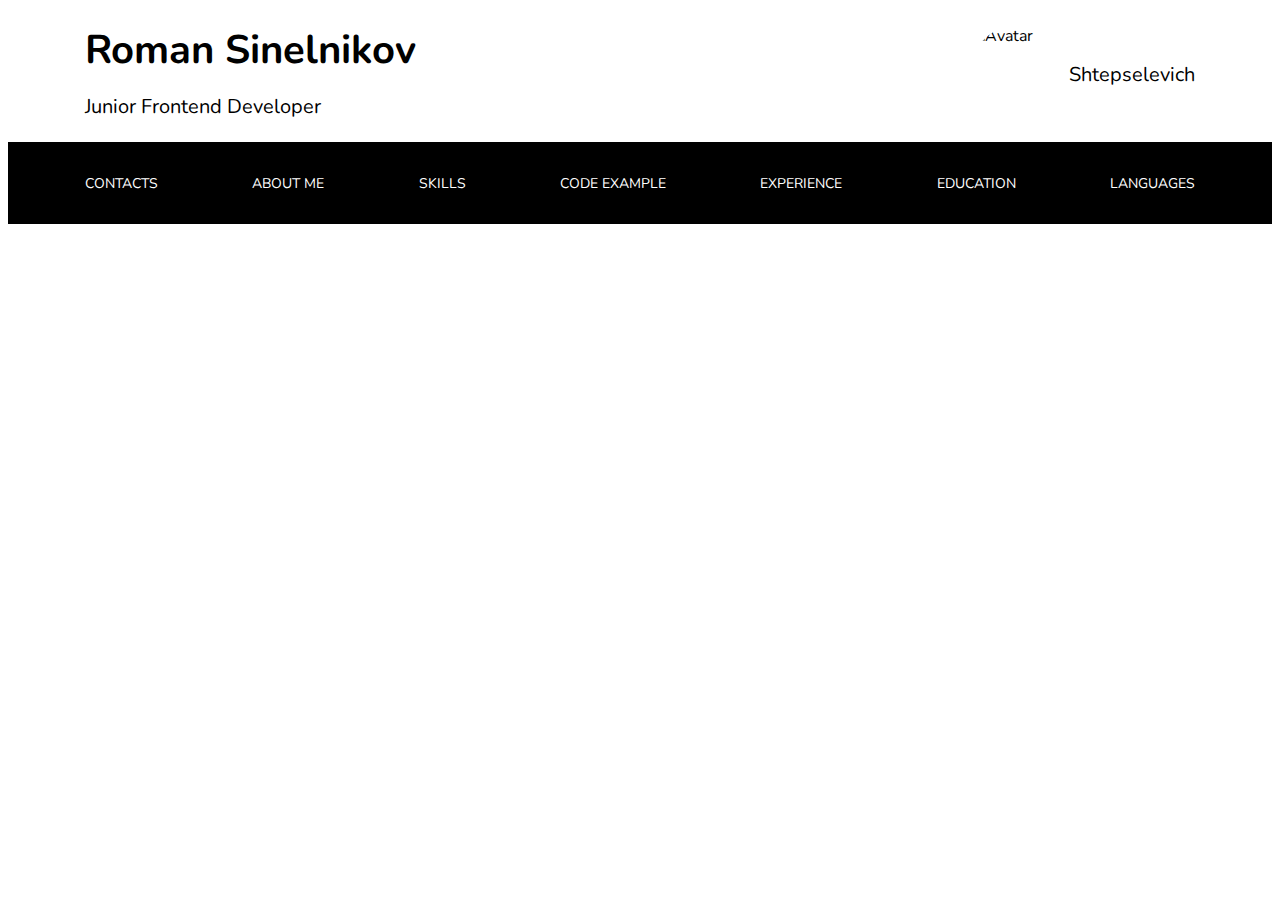
==== index.html @ 6f5c70eb "init: created navbar" ====
<!DOCTYPE html>
<html lang="en">

<head>
      <meta charset="UTF-8">
      <meta name="viewport"
            content="width=device-width, initial-scale=1.0">
      <title>Document</title>
      <link rel="preconnect"
            href="https://fonts.googleapis.com">
      <link rel="preconnect"
            href="https://fonts.gstatic.com"
            crossorigin>
      <link href="https://fonts.googleapis.com/css2?family=Mulish:wght@400;700&family=Nunito:wght@400;700;800&display=swap"
            rel="stylesheet">
      <link rel="stylesheet"
            href="css/style.css">
</head>

<body>
      <header class="header">
            <div class="container">
                  <div class="header-top">
                        <div class="header-left">
                              <h1 class="header-left__fullname">Roman Sinelnikov</h1>
                              <p class="header-left__profession">Junior Frontend Developer</p>
                        </div>
                        <!-- /.header-left -->
                        <div class="user">
                              <img src="image/avatar.jpg"
                                   alt="Avatar"
                                   class="user__avatar">
                              <span class="user__name">Shtepselevich</span>
                        </div>
                  </div>
                  <!-- /.header-top -->
            </div>
            <!-- /.container -->
      </header>
      <!-- /.header -->
      <nav class="navbar">
            <div class="container">
                  <ul class="navbar-menu">
                        <li class="navbar-menu__item"><a href="#"
                                 class="navbar-menu__link">Contacts</a></li>
                        <li class="navbar-menu__item"><a href="#"
                                 class="navbar-menu__link">About me</a></li>
                        <li class="navbar-menu__item"><a href="#"
                                 class="navbar-menu__link">Skills</a></li>
                        <li class="navbar-menu__item"><a href="#"
                                 class="navbar-menu__link">Code example</a></li>
                        <li class="navbar-menu__item"><a href="#"
                                 class="navbar-menu__link">Experience</a></li>
                        <li class="navbar-menu__item"><a href="#"
                                 class="navbar-menu__link">Education</a></li>
                        <li class="navbar-menu__item"><a href="#"
                                 class="navbar-menu__link">Languages</a></li>
                  </ul>
            </div>
            <!-- /.container -->
      </nav>
      <!-- /.navbar -->

</body>

</html>
---- css/style.css ----
* {
  box-sizing: border-box;
}

body {
  font-family: "Mulish", sans-serif;
  font-family: "Nunito", sans-serif;
}

.container {
  max-width: 1110px;
  margin: auto;
}

img {
  max-width: 100%;
}

.header {
  background-color: #fff;
}
.header-top {
  display: flex;
  align-items: center;
  justify-content: space-between;
}
.header-left__fullname {
  font-size: 40px;
  line-height: 30px;
}
.header-left__profession {
  font-size: 20px;
  line-height: 30px;
}

.user {
  display: flex;
  align-items: center;
  text-decoration: none;
}
.user__avatar {
  width: 100px;
  height: 100px;
  border-radius: 70%;
  object-fit: cover;
}
.user__name {
  font-size: 20px;
  line-height: 20px;
}

.navbar {
  background-color: #000;
}
.navbar-menu {
  list-style-type: none;
  margin: 0;
  padding: 30px 0px;
  display: flex;
  align-items: center;
  justify-content: space-between;
}
.navbar-menu__link {
  color: #fff;
  text-decoration: none;
  text-transform: uppercase;
  font-size: 14px;
  line-height: 18px;
}
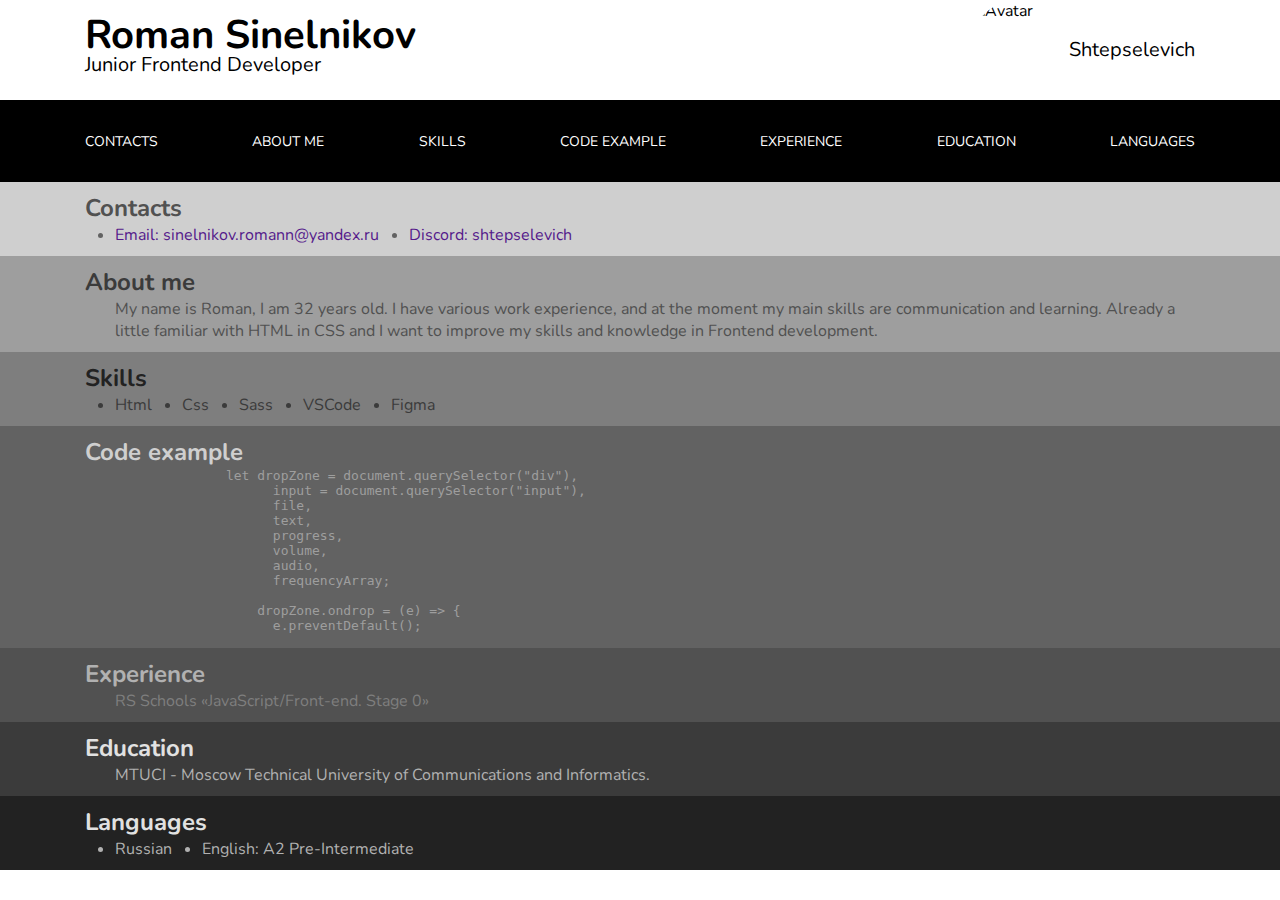
==== commit 5976fe19: "init: created lasts sections" ====
--- a/index.html
+++ b/index.html
@@ -5,7 +5,7 @@
       <meta charset="UTF-8">
       <meta name="viewport"
             content="width=device-width, initial-scale=1.0">
-      <title>Document</title>
+      <title>Back to black</title>
       <link rel="preconnect"
             href="https://fonts.googleapis.com">
       <link rel="preconnect"
@@ -60,6 +60,81 @@
             <!-- /.container -->
       </nav>
       <!-- /.navbar -->
+      <section class="contacts">
+            <div class="container">
+                  <h2 class="contacts-header">Contacts</h2>
+                  <ul class="contacts-content">
+                        <li class="contacts-content__info"><a href=""
+                                 class="contacts-content__link">Email: sinelnikov.romann@yandex.ru</a></li>
+                        <li class="contacts-content__info"><a href=""
+                                 class="contacts-content__link">Discord: shtepselevich</a></li>
+                  </ul>
+            </div>
+            <!-- /.container -->
+      </section>
+      <!-- /.contacts -->
+      <section class="about">
+            <div class="container">
+                  <h2 class="about-header">About me</h2>
+                  <p class="about-text">My name is Roman, I am 32 years old. I have various work experience, and at the
+                        moment my main skills are communication and learning. Already a little familiar with HTML in CSS
+                        and I want to improve my skills and knowledge in Frontend development.</p>
+            </div>
+      </section>
+      <section class="skills">
+            <div class="container">
+                  <h2 class="skills-header">Skills</h2>
+                  <ul class="skills-content">
+                        <li class="skills-content__info">Html</li>
+                        <li class="skills-content__info">Css</li>
+                        <li class="skills-content__info">Sass</li>
+                        <li class="skills-content__info">VSCode</li>
+                        <li class="skills-content__info">Figma</li>
+                  </ul>
+
+            </div>
+      </section>
+      <section class="code">
+            <div class="container">
+                  <h2 class="code-header">Code example</h2>
+                  <pre>
+                  <code class="code-example">let dropZone = document.querySelector("div"),
+                        input = document.querySelector("input"),
+                        file,
+                        text,
+                        progress,
+                        volume,
+                        audio,
+                        frequencyArray;
+                      
+                      dropZone.ondrop = (e) => {
+                        e.preventDefault();</code>
+                  </pre>
+            </div>
+      </section>
+      <section class="experience">
+            <div class="container">
+                  <h2 class="experience-header">Experience</h2>
+                  <p class="experience-content">RS Schools «JavaScript/Front-end. Stage 0»</p>
+            </div>
+      </section>
+      <section class="education">
+            <div class="container">
+                  <h2 class="education-header">Education</h2>
+                  <p class="education-content">MTUCI - Moscow Technical University of Communications and Informatics.
+                  </p>
+            </div>
+      </section>
+      <section class="languages">
+            <div class="container">
+                  <h2 class="languages-header">Languages</h2>
+                  <ul class="languages-content">
+                        <li class="languages-content__info">Russian</li>
+                        <li class="languages-content__info">English: A2 Pre-Intermediate</li>
+
+                  </ul>
+            </div>
+      </section>
 
 </body>
 
--- a/css/style.css
+++ b/css/style.css
@@ -1,5 +1,10 @@
 * {
   box-sizing: border-box;
+}
+
+* {
+  margin: 0;
+  padding: 0;
 }
 
 body {
@@ -66,4 +71,109 @@
   text-transform: uppercase;
   font-size: 14px;
   line-height: 18px;
+}
+
+.contacts {
+  background-color: #CFCFCF;
+  padding-top: 10px;
+  padding-bottom: 10px;
+}
+.contacts-header {
+  color: #515151;
+}
+.contacts-content {
+  display: flex;
+  justify-content: start;
+  padding-left: 30px;
+  color: #626262;
+}
+.contacts-content__link {
+  text-decoration: none;
+  padding-right: 30px;
+}
+
+.about {
+  background-color: #9e9e9e;
+  padding-top: 10px;
+  padding-bottom: 10px;
+}
+.about-header {
+  color: #3b3b3b;
+}
+.about-text {
+  padding-left: 30px;
+  color: #515151;
+}
+
+.skills {
+  background-color: #7e7e7e;
+  padding-top: 10px;
+  padding-bottom: 10px;
+}
+.skills-header {
+  color: #222;
+}
+.skills-content {
+  padding-left: 30px;
+  display: flex;
+  justify-content: start;
+  color: #3b3b3b;
+}
+.skills-content__info {
+  padding-right: 30px;
+}
+
+.code {
+  background-color: #626262;
+  padding-top: 10px;
+}
+.code-header {
+  color: #cfcfcf;
+}
+.code-example {
+  color: #9e9e9e;
+}
+
+.experience {
+  background-color: #515151;
+  padding-top: 10px;
+  padding-bottom: 10px;
+}
+.experience-header {
+  color: #b1b1b1;
+}
+.experience-content {
+  padding-left: 30px;
+  color: #7e7e7e;
+}
+
+.education {
+  background-color: #3b3b3b;
+  padding-top: 10px;
+  padding-bottom: 10px;
+}
+.education-header {
+  color: #e1e1e1;
+}
+.education-content {
+  padding-left: 30px;
+  color: #b1b1b1;
+}
+
+.languages {
+  background-color: #222;
+  padding-top: 10px;
+  padding-bottom: 10px;
+}
+.languages-header {
+  color: #e1e1e1;
+}
+.languages-content {
+  padding-left: 30px;
+  display: flex;
+  justify-content: start;
+  color: #b1b1b1;
+}
+.languages-content__info {
+  padding-right: 30px;
 }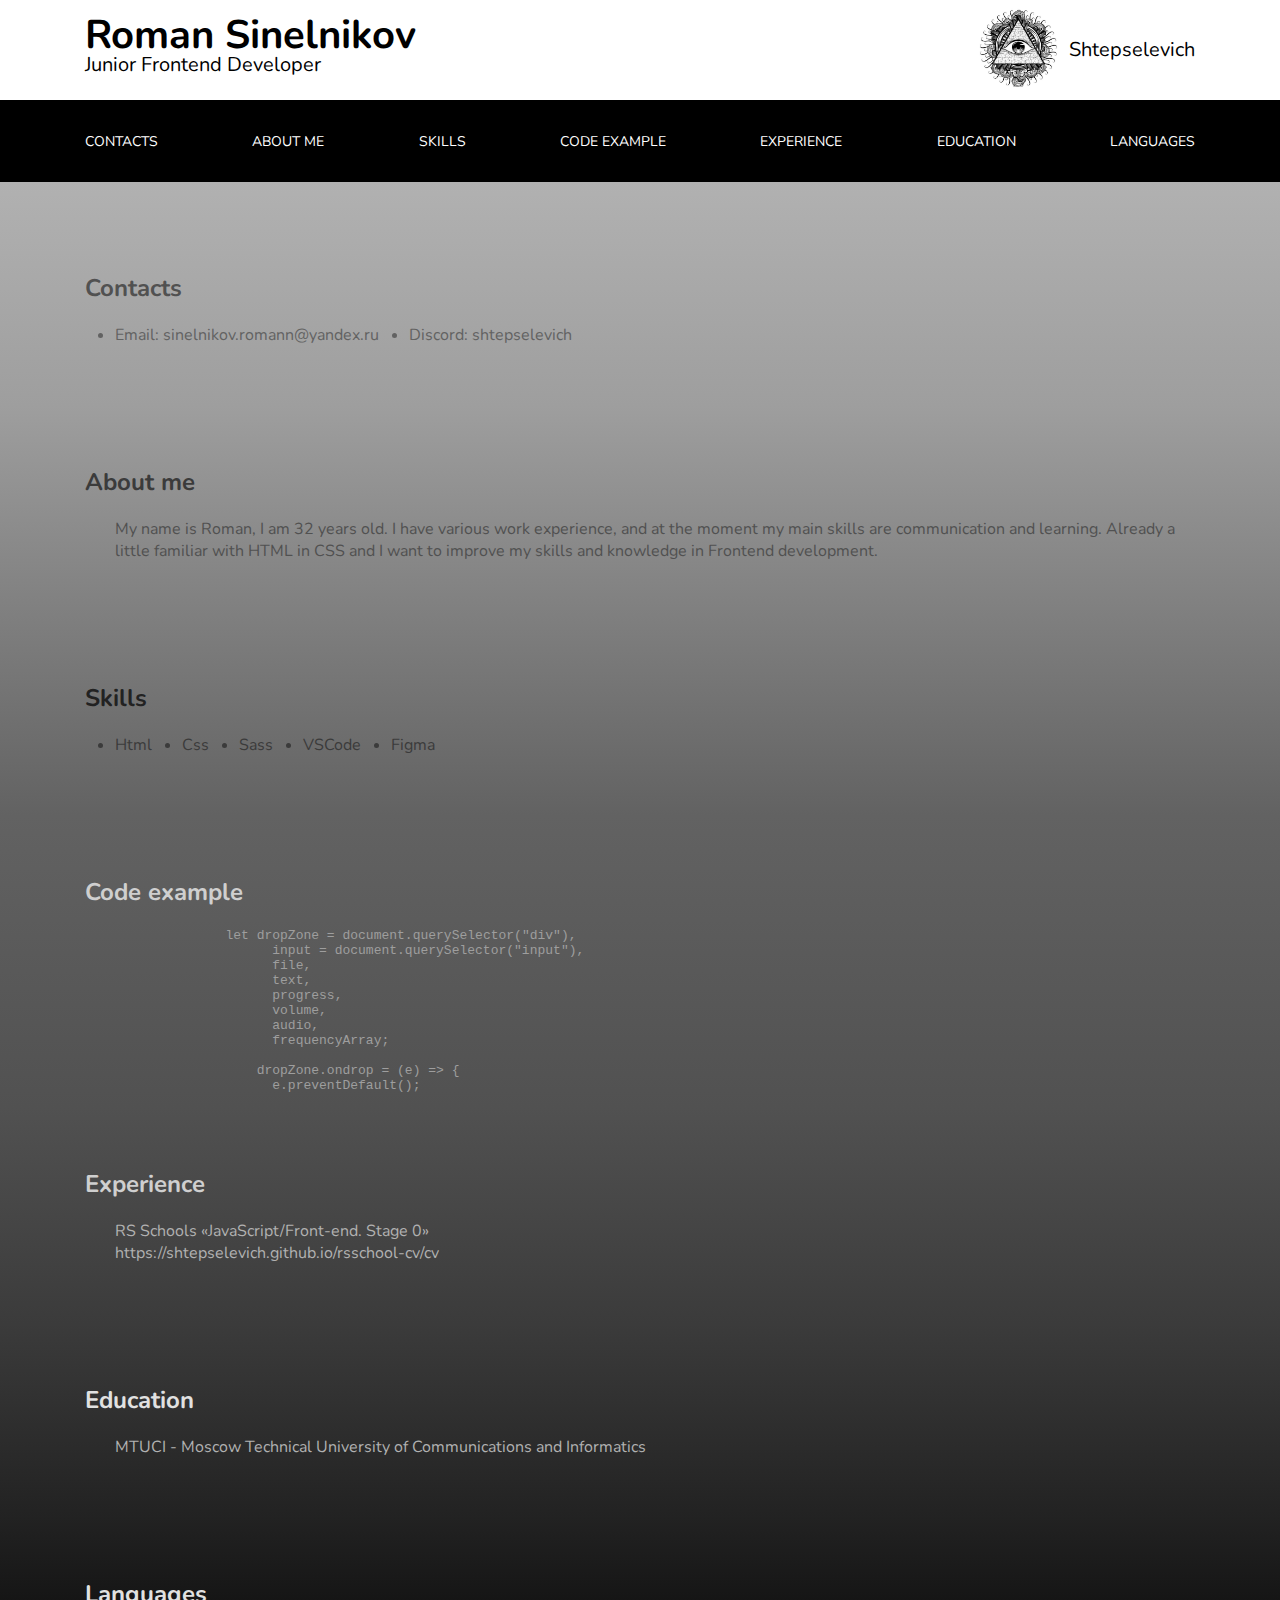
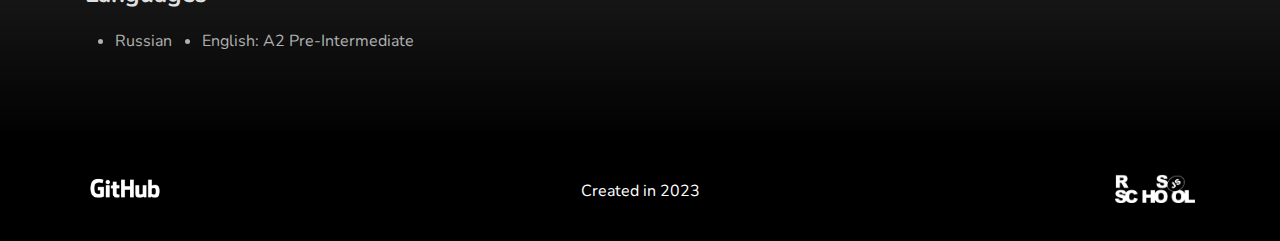
==== commit a9b2e547: "Merge c537512a284be1728bc7cfa142b45da4e8e19e08 into 2f7c2a61be2c5f83a7b39eb2b580e20d5f3f993d" ====
--- a/index.html
+++ b/index.html
@@ -41,26 +41,27 @@
       <nav class="navbar">
             <div class="container">
                   <ul class="navbar-menu">
-                        <li class="navbar-menu__item"><a href="#"
+                        <li class="navbar-menu__item"><a href="#contacts"
                                  class="navbar-menu__link">Contacts</a></li>
-                        <li class="navbar-menu__item"><a href="#"
+                        <li class="navbar-menu__item"><a href="#about"
                                  class="navbar-menu__link">About me</a></li>
-                        <li class="navbar-menu__item"><a href="#"
+                        <li class="navbar-menu__item"><a href="#skills"
                                  class="navbar-menu__link">Skills</a></li>
-                        <li class="navbar-menu__item"><a href="#"
+                        <li class="navbar-menu__item"><a href="#code"
                                  class="navbar-menu__link">Code example</a></li>
-                        <li class="navbar-menu__item"><a href="#"
+                        <li class="navbar-menu__item"><a href="#experience"
                                  class="navbar-menu__link">Experience</a></li>
-                        <li class="navbar-menu__item"><a href="#"
+                        <li class="navbar-menu__item"><a href="#education"
                                  class="navbar-menu__link">Education</a></li>
-                        <li class="navbar-menu__item"><a href="#"
+                        <li class="navbar-menu__item"><a href="#languages"
                                  class="navbar-menu__link">Languages</a></li>
                   </ul>
             </div>
             <!-- /.container -->
       </nav>
       <!-- /.navbar -->
-      <section class="contacts">
+      <section id="contacts"
+               class="contacts">
             <div class="container">
                   <h2 class="contacts-header">Contacts</h2>
                   <ul class="contacts-content">
@@ -73,7 +74,8 @@
             <!-- /.container -->
       </section>
       <!-- /.contacts -->
-      <section class="about">
+      <section id="about"
+               class="about">
             <div class="container">
                   <h2 class="about-header">About me</h2>
                   <p class="about-text">My name is Roman, I am 32 years old. I have various work experience, and at the
@@ -81,7 +83,8 @@
                         and I want to improve my skills and knowledge in Frontend development.</p>
             </div>
       </section>
-      <section class="skills">
+      <section id="skills"
+               class="skills">
             <div class="container">
                   <h2 class="skills-header">Skills</h2>
                   <ul class="skills-content">
@@ -94,7 +97,8 @@
 
             </div>
       </section>
-      <section class="code">
+      <section id="code"
+               class="code">
             <div class="container">
                   <h2 class="code-header">Code example</h2>
                   <pre>
@@ -112,20 +116,25 @@
                   </pre>
             </div>
       </section>
-      <section class="experience">
+      <section id="experience"
+               class="experience">
             <div class="container">
                   <h2 class="experience-header">Experience</h2>
                   <p class="experience-content">RS Schools «JavaScript/Front-end. Stage 0»</p>
+                  <a href="https://shtepselevich.github.io/rsschool-cv/cv"
+                     class="experience-link">https://shtepselevich.github.io/rsschool-cv/cv</a>
             </div>
       </section>
-      <section class="education">
+      <section id="education"
+               class="education">
             <div class="container">
                   <h2 class="education-header">Education</h2>
-                  <p class="education-content">MTUCI - Moscow Technical University of Communications and Informatics.
+                  <p class="education-content">MTUCI - Moscow Technical University of Communications and Informatics
                   </p>
             </div>
       </section>
-      <section class="languages">
+      <section id="languages"
+               class="languages">
             <div class="container">
                   <h2 class="languages-header">Languages</h2>
                   <ul class="languages-content">
@@ -135,6 +144,22 @@
                   </ul>
             </div>
       </section>
+      <footer class="footer">
+            <div class="container">
+                  <div class="footer-menu">
+                        <a href="https://github.com/Shtepselevich"
+                           class="footer-menu__link"><img src="image/GitHub_Logo_White.png"
+                                   alt="GitHub logo"
+                                   class="footer-menu__git"></a>
+                        <span>Created in 2023</span>
+                        <a href="https://rs.school/js/"
+                           class="footer-menu__link"><img src="image/image.jpg"
+                                   alt="RS logo"
+                                   class="footer-menu__rs"></a>
+                  </div>
+
+            </div>
+      </footer>
 
 </body>
 
--- a/css/style.css
+++ b/css/style.css
@@ -74,12 +74,13 @@
 }
 
 .contacts {
-  background-color: #CFCFCF;
-  padding-top: 10px;
-  padding-bottom: 10px;
+  background: linear-gradient(#b1b1b1, #9e9e9e);
+  padding-top: 90px;
+  padding-bottom: 60px;
 }
 .contacts-header {
   color: #515151;
+  padding-bottom: 20px;
 }
 .contacts-content {
   display: flex;
@@ -90,15 +91,17 @@
 .contacts-content__link {
   text-decoration: none;
   padding-right: 30px;
+  color: #626262;
 }
 
 .about {
-  background-color: #9e9e9e;
-  padding-top: 10px;
-  padding-bottom: 10px;
+  background: linear-gradient(#9e9e9e, #7e7e7e);
+  padding-top: 60px;
+  padding-bottom: 60px;
 }
 .about-header {
   color: #3b3b3b;
+  padding-bottom: 20px;
 }
 .about-text {
   padding-left: 30px;
@@ -106,12 +109,13 @@
 }
 
 .skills {
-  background-color: #7e7e7e;
-  padding-top: 10px;
-  padding-bottom: 10px;
+  background: linear-gradient(#7e7e7e, #626262);
+  padding-top: 60px;
+  padding-bottom: 60px;
 }
 .skills-header {
   color: #222;
+  padding-bottom: 20px;
 }
 .skills-content {
   padding-left: 30px;
@@ -124,36 +128,44 @@
 }
 
 .code {
-  background-color: #626262;
-  padding-top: 10px;
+  background: linear-gradient(#626262, #515151);
+  padding-top: 60px;
 }
 .code-header {
   color: #cfcfcf;
+  padding-bottom: 20px;
 }
 .code-example {
   color: #9e9e9e;
 }
 
 .experience {
-  background-color: #515151;
-  padding-top: 10px;
-  padding-bottom: 10px;
+  background: linear-gradient(#515151, #3b3b3b);
+  padding-top: 60px;
+  padding-bottom: 60px;
 }
 .experience-header {
-  color: #b1b1b1;
+  color: #cfcfcf;
+  padding-bottom: 20px;
 }
 .experience-content {
   padding-left: 30px;
-  color: #7e7e7e;
+  color: #b1b1b1;
+}
+.experience-link {
+  padding-left: 30px;
+  text-decoration: none;
+  color: #b1b1b1;
 }
 
 .education {
-  background-color: #3b3b3b;
-  padding-top: 10px;
-  padding-bottom: 10px;
+  background: linear-gradient(#3b3b3b, #222);
+  padding-top: 60px;
+  padding-bottom: 60px;
 }
 .education-header {
   color: #e1e1e1;
+  padding-bottom: 20px;
 }
 .education-content {
   padding-left: 30px;
@@ -161,12 +173,13 @@
 }
 
 .languages {
-  background-color: #222;
-  padding-top: 10px;
-  padding-bottom: 10px;
+  background: linear-gradient(#222, #000);
+  padding-top: 60px;
+  padding-bottom: 90px;
 }
 .languages-header {
   color: #e1e1e1;
+  padding-bottom: 20px;
 }
 .languages-content {
   padding-left: 30px;
@@ -176,4 +189,25 @@
 }
 .languages-content__info {
   padding-right: 30px;
+}
+
+.footer {
+  background-color: #000;
+}
+.footer-menu {
+  list-style-type: none;
+  margin: 0;
+  padding: 30px 0px;
+  display: flex;
+  align-items: center;
+  justify-content: space-between;
+  color: #fff;
+}
+.footer-menu__git {
+  width: 80px;
+  height: 20%;
+}
+.footer-menu__rs {
+  width: 80px;
+  height: 20%;
 }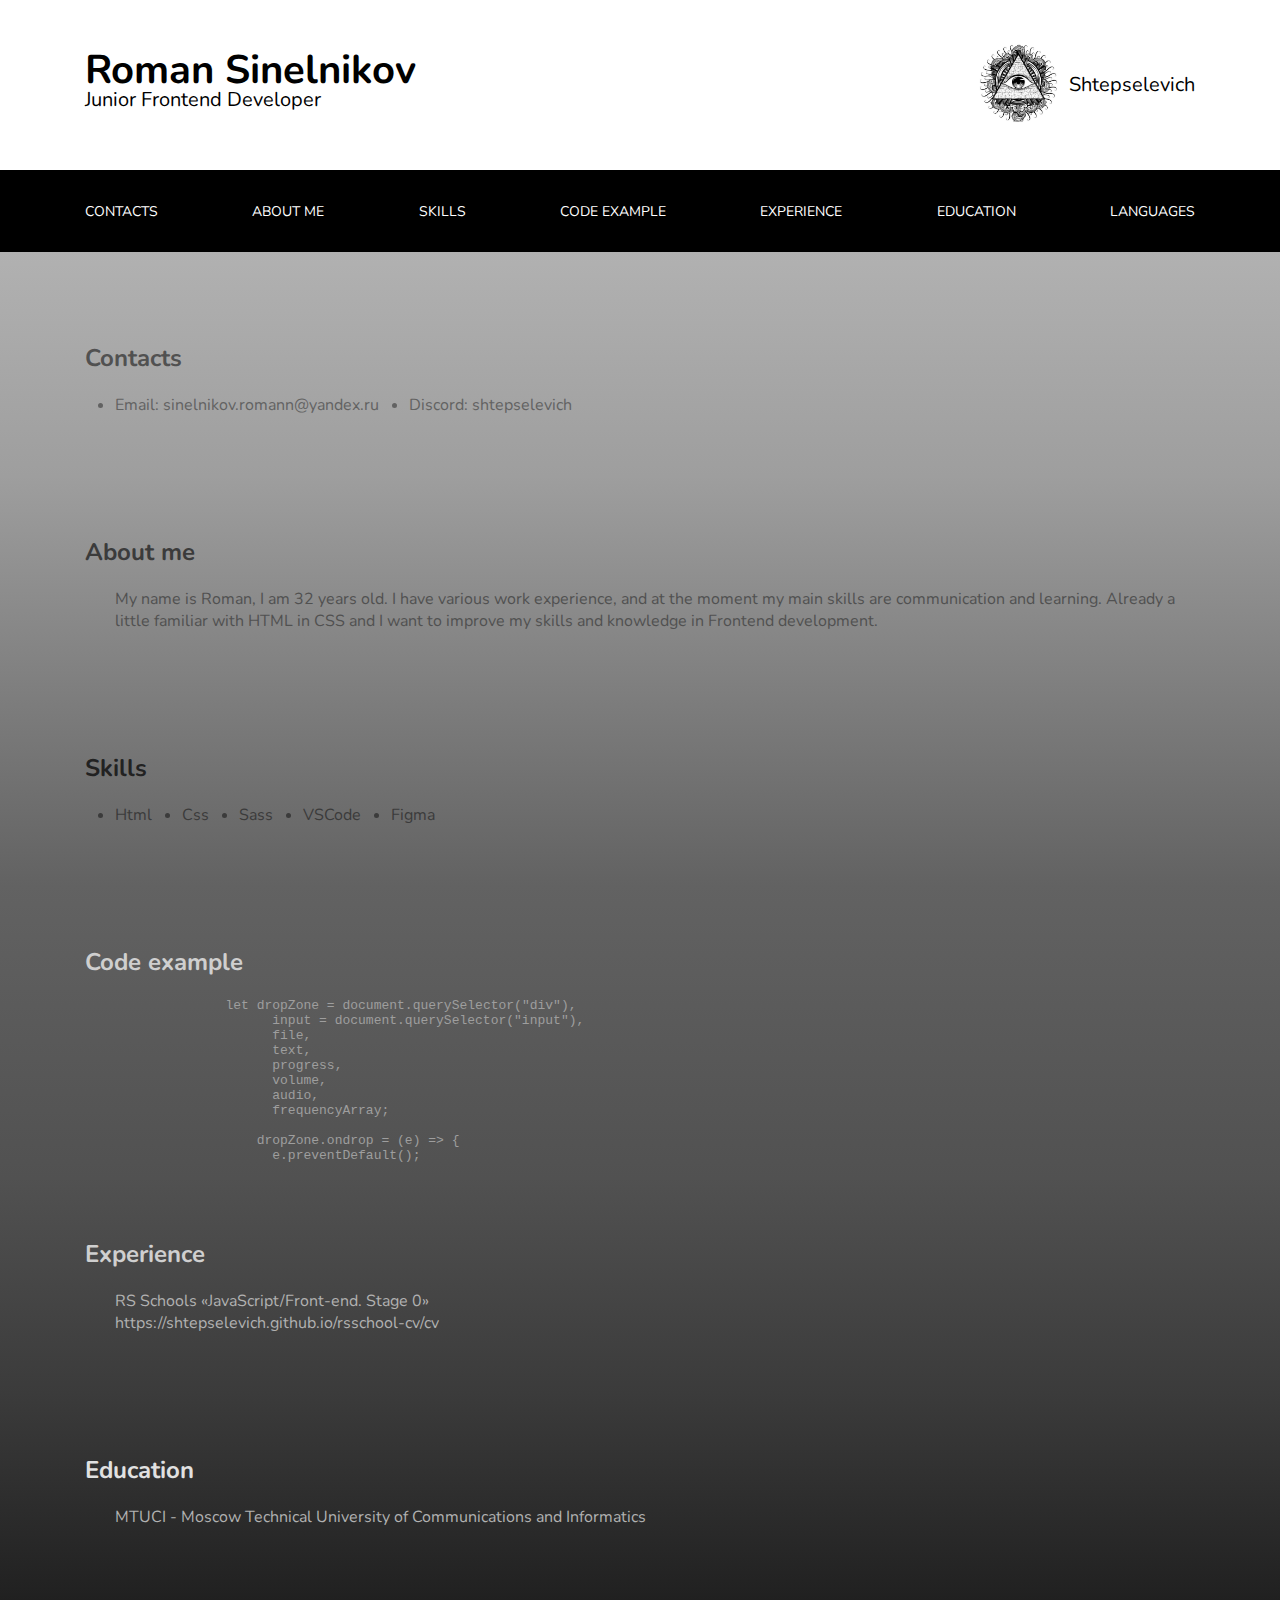
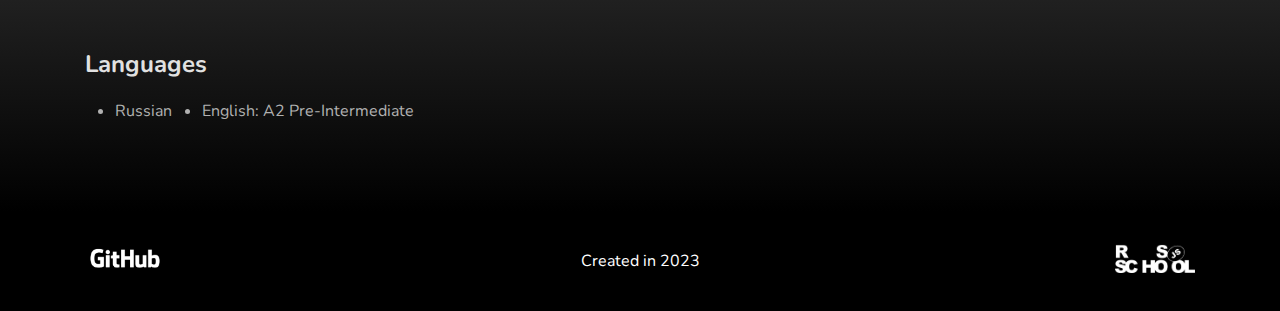
==== commit cd749944: "feat: deleted whitespace one more time" ====
--- a/index.html
+++ b/index.html
@@ -2,106 +2,88 @@
 <html lang="en">
 
 <head>
-      <meta charset="UTF-8">
-      <meta name="viewport"
-            content="width=device-width, initial-scale=1.0">
-      <title>Back to black</title>
-      <link rel="preconnect"
-            href="https://fonts.googleapis.com">
-      <link rel="preconnect"
-            href="https://fonts.gstatic.com"
-            crossorigin>
-      <link href="https://fonts.googleapis.com/css2?family=Mulish:wght@400;700&family=Nunito:wght@400;700;800&display=swap"
-            rel="stylesheet">
-      <link rel="stylesheet"
-            href="css/style.css">
+    <meta charset="UTF-8">
+    <meta name="viewport" content="width=device-width, initial-scale=1.0">
+    <title>Back to black</title>
+    <link rel="preconnect" href="https://fonts.googleapis.com">
+    <link rel="preconnect" href="https://fonts.gstatic.com" crossorigin>
+    <link
+        href="https://fonts.googleapis.com/css2?family=Mulish:wght@400;700&family=Nunito:wght@400;700;800&display=swap"
+        rel="stylesheet">
+    <link rel="stylesheet" href="css/style.css">
 </head>
 
 <body>
-      <header class="header">
-            <div class="container">
-                  <div class="header-top">
-                        <div class="header-left">
-                              <h1 class="header-left__fullname">Roman Sinelnikov</h1>
-                              <p class="header-left__profession">Junior Frontend Developer</p>
-                        </div>
-                        <!-- /.header-left -->
-                        <div class="user">
-                              <img src="image/avatar.jpg"
-                                   alt="Avatar"
-                                   class="user__avatar">
-                              <span class="user__name">Shtepselevich</span>
-                        </div>
-                  </div>
-                  <!-- /.header-top -->
+    <header class="header">
+        <div class="container">
+            <div class="header-top">
+                <div class="header-left">
+                    <h1 class="header-left__fullname">Roman Sinelnikov</h1>
+                    <p class="header-left__profession">Junior Frontend Developer</p>
+                </div>
+                <!-- /.header-left -->
+                <div class="user">
+                    <img src="image/avatar.jpg" alt="Avatar" class="user__avatar">
+                    <span class="user__name">Shtepselevich</span>
+                </div>
             </div>
-            <!-- /.container -->
-      </header>
-      <!-- /.header -->
-      <nav class="navbar">
-            <div class="container">
-                  <ul class="navbar-menu">
-                        <li class="navbar-menu__item"><a href="#contacts"
-                                 class="navbar-menu__link">Contacts</a></li>
-                        <li class="navbar-menu__item"><a href="#about"
-                                 class="navbar-menu__link">About me</a></li>
-                        <li class="navbar-menu__item"><a href="#skills"
-                                 class="navbar-menu__link">Skills</a></li>
-                        <li class="navbar-menu__item"><a href="#code"
-                                 class="navbar-menu__link">Code example</a></li>
-                        <li class="navbar-menu__item"><a href="#experience"
-                                 class="navbar-menu__link">Experience</a></li>
-                        <li class="navbar-menu__item"><a href="#education"
-                                 class="navbar-menu__link">Education</a></li>
-                        <li class="navbar-menu__item"><a href="#languages"
-                                 class="navbar-menu__link">Languages</a></li>
-                  </ul>
-            </div>
-            <!-- /.container -->
-      </nav>
-      <!-- /.navbar -->
-      <section id="contacts"
-               class="contacts">
-            <div class="container">
-                  <h2 class="contacts-header">Contacts</h2>
-                  <ul class="contacts-content">
-                        <li class="contacts-content__info"><a href=""
-                                 class="contacts-content__link">Email: sinelnikov.romann@yandex.ru</a></li>
-                        <li class="contacts-content__info"><a href=""
-                                 class="contacts-content__link">Discord: shtepselevich</a></li>
-                  </ul>
-            </div>
-            <!-- /.container -->
-      </section>
-      <!-- /.contacts -->
-      <section id="about"
-               class="about">
-            <div class="container">
-                  <h2 class="about-header">About me</h2>
-                  <p class="about-text">My name is Roman, I am 32 years old. I have various work experience, and at the
-                        moment my main skills are communication and learning. Already a little familiar with HTML in CSS
-                        and I want to improve my skills and knowledge in Frontend development.</p>
-            </div>
-      </section>
-      <section id="skills"
-               class="skills">
-            <div class="container">
-                  <h2 class="skills-header">Skills</h2>
-                  <ul class="skills-content">
-                        <li class="skills-content__info">Html</li>
-                        <li class="skills-content__info">Css</li>
-                        <li class="skills-content__info">Sass</li>
-                        <li class="skills-content__info">VSCode</li>
-                        <li class="skills-content__info">Figma</li>
-                  </ul>
-
-            </div>
-      </section>
-      <section id="code"
-               class="code">
-            <div class="container">
-                  <h2 class="code-header">Code example</h2>
-                  <pre>
+            <!-- /.header-top -->
+        </div>
+        <!-- /.container -->
+    </header>
+    <!-- /.header -->
+    <nav class="navbar">
+        <div class="container">
+            <ul class="navbar-menu">
+                <li class="navbar-menu__item"><a href="#contacts" class="navbar-menu__link">Contacts</a></li>
+                <li class="navbar-menu__item"><a href="#about" class="navbar-menu__link">About me</a></li>
+                <li class="navbar-menu__item"><a href="#skills" class="navbar-menu__link">Skills</a></li>
+                <li class="navbar-menu__item"><a href="#code" class="navbar-menu__link">Code example</a></li>
+                <li class="navbar-menu__item"><a href="#experience" class="navbar-menu__link">Experience</a></li>
+                <li class="navbar-menu__item"><a href="#education" class="navbar-menu__link">Education</a></li>
+                <li class="navbar-menu__item"><a href="#languages" class="navbar-menu__link">Languages</a></li>
+            </ul>
+        </div>
+        <!-- /.container -->
+    </nav>
+    <!-- /.navbar -->
+    <section id="contacts" class="contacts">
+        <div class="container">
+            <h2 class="contacts-header">Contacts</h2>
+            <ul class="contacts-content">
+                <li class="contacts-content__info"><a href="" class="contacts-content__link">Email:
+                        sinelnikov.romann@yandex.ru</a></li>
+                <li class="contacts-content__info"><a href="" class="contacts-content__link">Discord: shtepselevich</a>
+                </li>
+            </ul>
+        </div>
+        <!-- /.container -->
+    </section>
+    <!-- /.contacts -->
+    <section id="about" class="about">
+        <div class="container">
+            <h2 class="about-header">About me</h2>
+            <p class="about-text">My name is Roman, I am 32 years old. I have various work experience, and at the
+                moment my main skills are communication and learning. Already a little familiar with HTML in CSS
+                and I want to improve my skills and knowledge in Frontend development.</p>
+        </div>
+    </section>
+    <section id="skills" class="skills">
+        <div class="container">
+            <h2 class="skills-header">Skills</h2>
+            <ul class="skills-content">
+                <li class="skills-content__info">Html</li>
+                <li class="skills-content__info">Css</li>
+                <li class="skills-content__info">Sass</li>
+                <li class="skills-content__info">VSCode</li>
+                <li class="skills-content__info">Figma</li>
+            </ul>
+        </div>
+    </section>
+    <section id="code" class="code">
+        <div class="container">
+            <h2 class="code-header">Code example</h2>
+            <pre>
                   <code class="code-example">let dropZone = document.querySelector("div"),
                         input = document.querySelector("input"),
                         file,
@@ -114,53 +96,43 @@
                       dropZone.ondrop = (e) => {
                         e.preventDefault();</code>
                   </pre>
+        </div>
+    </section>
+    <section id="experience" class="experience">
+        <div class="container">
+            <h2 class="experience-header">Experience</h2>
+            <p class="experience-content">RS Schools «JavaScript/Front-end. Stage 0»</p>
+            <a href="https://shtepselevich.github.io/rsschool-cv/cv"
+                class="experience-link">https://shtepselevich.github.io/rsschool-cv/cv</a>
+        </div>
+    </section>
+    <section id="education" class="education">
+        <div class="container">
+            <h2 class="education-header">Education</h2>
+            <p class="education-content">MTUCI - Moscow Technical University of Communications and Informatics
+            </p>
+        </div>
+    </section>
+    <section id="languages" class="languages">
+        <div class="container">
+            <h2 class="languages-header">Languages</h2>
+            <ul class="languages-content">
+                <li class="languages-content__info">Russian</li>
+                <li class="languages-content__info">English: A2 Pre-Intermediate</li>
+            </ul>
+        </div>
+    </section>
+    <footer class="footer">
+        <div class="container">
+            <div class="footer-menu">
+                <a href="https://github.com/Shtepselevich" class="footer-menu__link"><img
+                        src="image/GitHub_Logo_White.png" alt="GitHub logo" class="footer-menu__git"></a>
+                <span>Created in 2023</span>
+                <a href="https://rs.school/js/" class="footer-menu__link"><img src="image/image.jpg" alt="RS logo"
+                        class="footer-menu__rs"></a>
             </div>
-      </section>
-      <section id="experience"
-               class="experience">
-            <div class="container">
-                  <h2 class="experience-header">Experience</h2>
-                  <p class="experience-content">RS Schools «JavaScript/Front-end. Stage 0»</p>
-                  <a href="https://shtepselevich.github.io/rsschool-cv/cv"
-                     class="experience-link">https://shtepselevich.github.io/rsschool-cv/cv</a>
-            </div>
-      </section>
-      <section id="education"
-               class="education">
-            <div class="container">
-                  <h2 class="education-header">Education</h2>
-                  <p class="education-content">MTUCI - Moscow Technical University of Communications and Informatics
-                  </p>
-            </div>
-      </section>
-      <section id="languages"
-               class="languages">
-            <div class="container">
-                  <h2 class="languages-header">Languages</h2>
-                  <ul class="languages-content">
-                        <li class="languages-content__info">Russian</li>
-                        <li class="languages-content__info">English: A2 Pre-Intermediate</li>
-
-                  </ul>
-            </div>
-      </section>
-      <footer class="footer">
-            <div class="container">
-                  <div class="footer-menu">
-                        <a href="https://github.com/Shtepselevich"
-                           class="footer-menu__link"><img src="image/GitHub_Logo_White.png"
-                                   alt="GitHub logo"
-                                   class="footer-menu__git"></a>
-                        <span>Created in 2023</span>
-                        <a href="https://rs.school/js/"
-                           class="footer-menu__link"><img src="image/image.jpg"
-                                   alt="RS logo"
-                                   class="footer-menu__rs"></a>
-                  </div>
-
-            </div>
-      </footer>
-
+        </div>
+    </footer>
 </body>
 
 </html>--- a/css/style.css
+++ b/css/style.css
@@ -23,6 +23,8 @@
 
 .header {
   background-color: #fff;
+  padding-top: 35px;
+  padding-bottom: 35px;
 }
 .header-top {
   display: flex;
@@ -125,6 +127,7 @@
 }
 .skills-content__info {
   padding-right: 30px;
+  color: #3b3b3b;
 }
 
 .code {
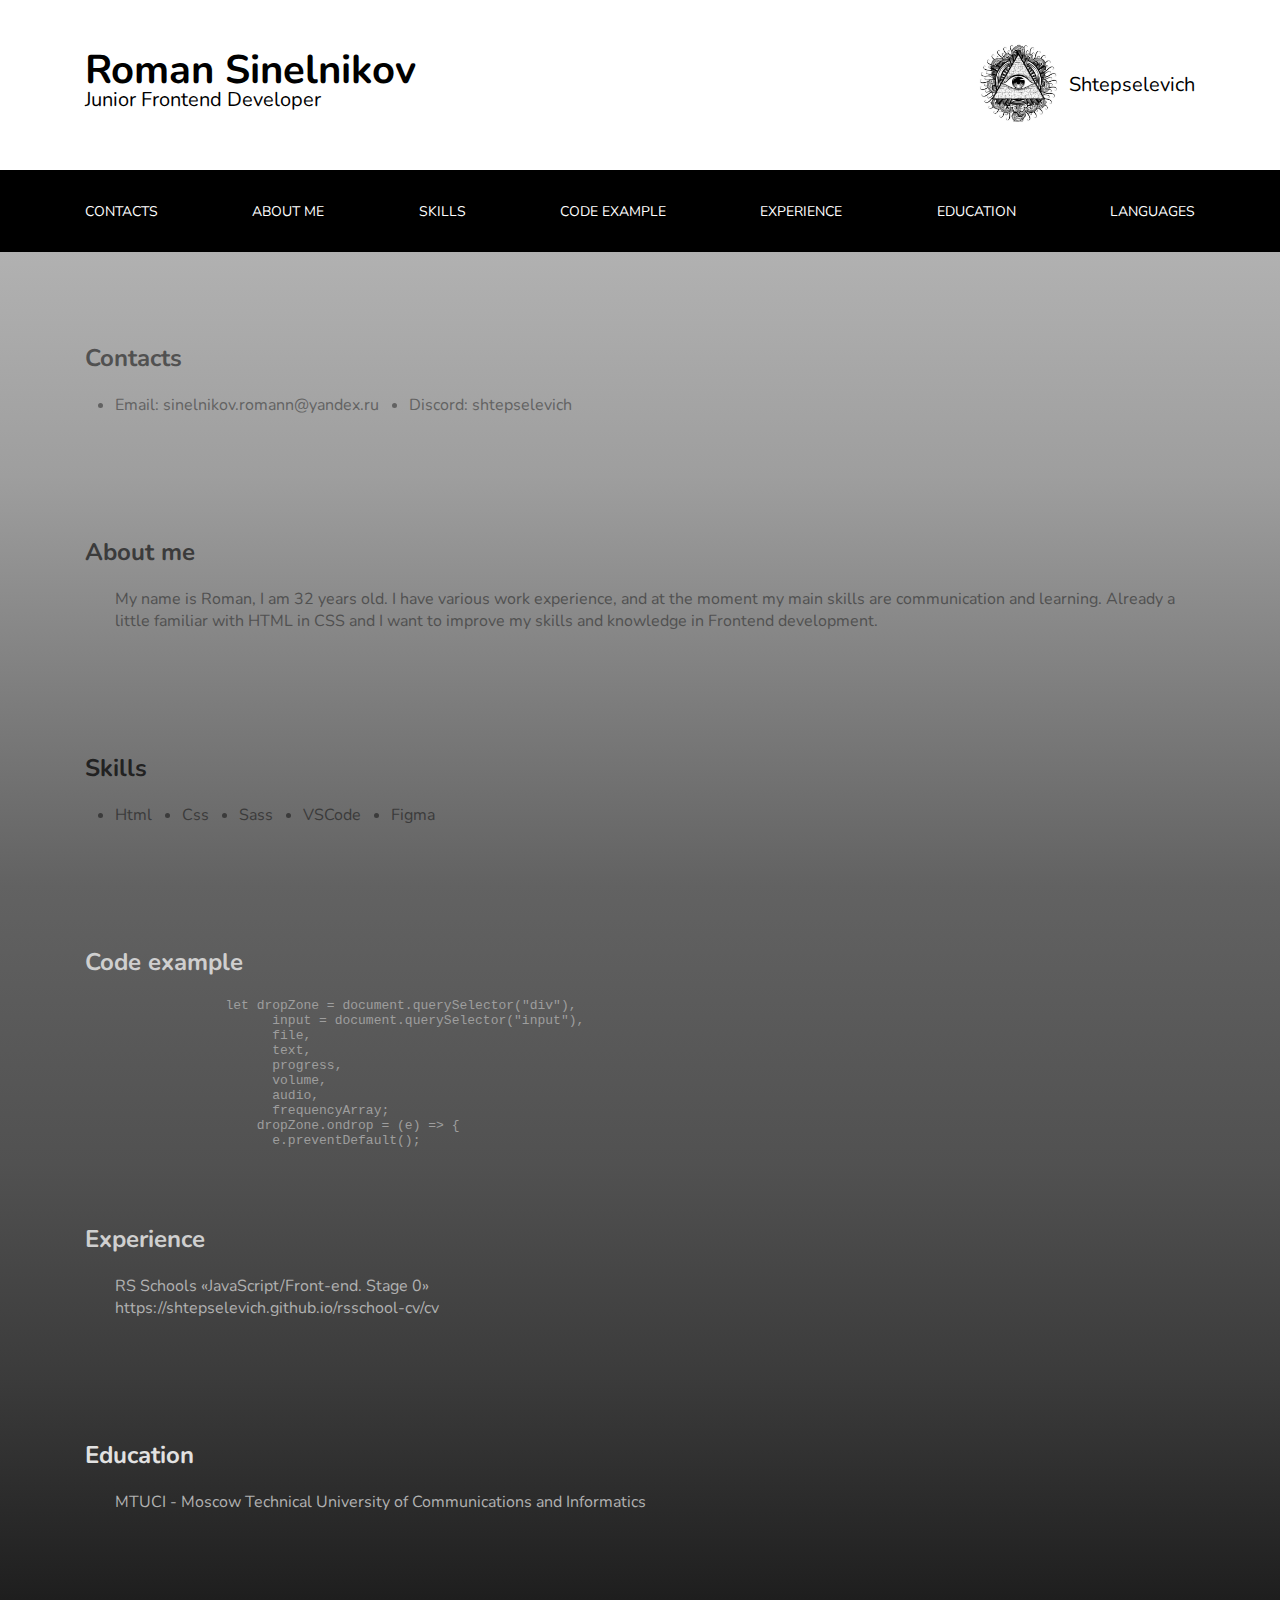
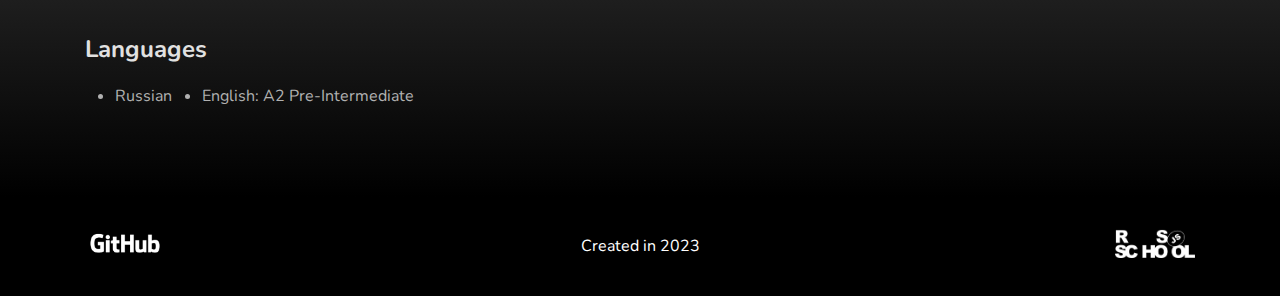
==== commit 2c076a25: "feat: delete whitespase from code example" ====
--- a/index.html
+++ b/index.html
@@ -92,10 +92,9 @@
                         volume,
                         audio,
                         frequencyArray;
-                      
                       dropZone.ondrop = (e) => {
                         e.preventDefault();</code>
-                  </pre>
+            </pre>
         </div>
     </section>
     <section id="experience" class="experience">
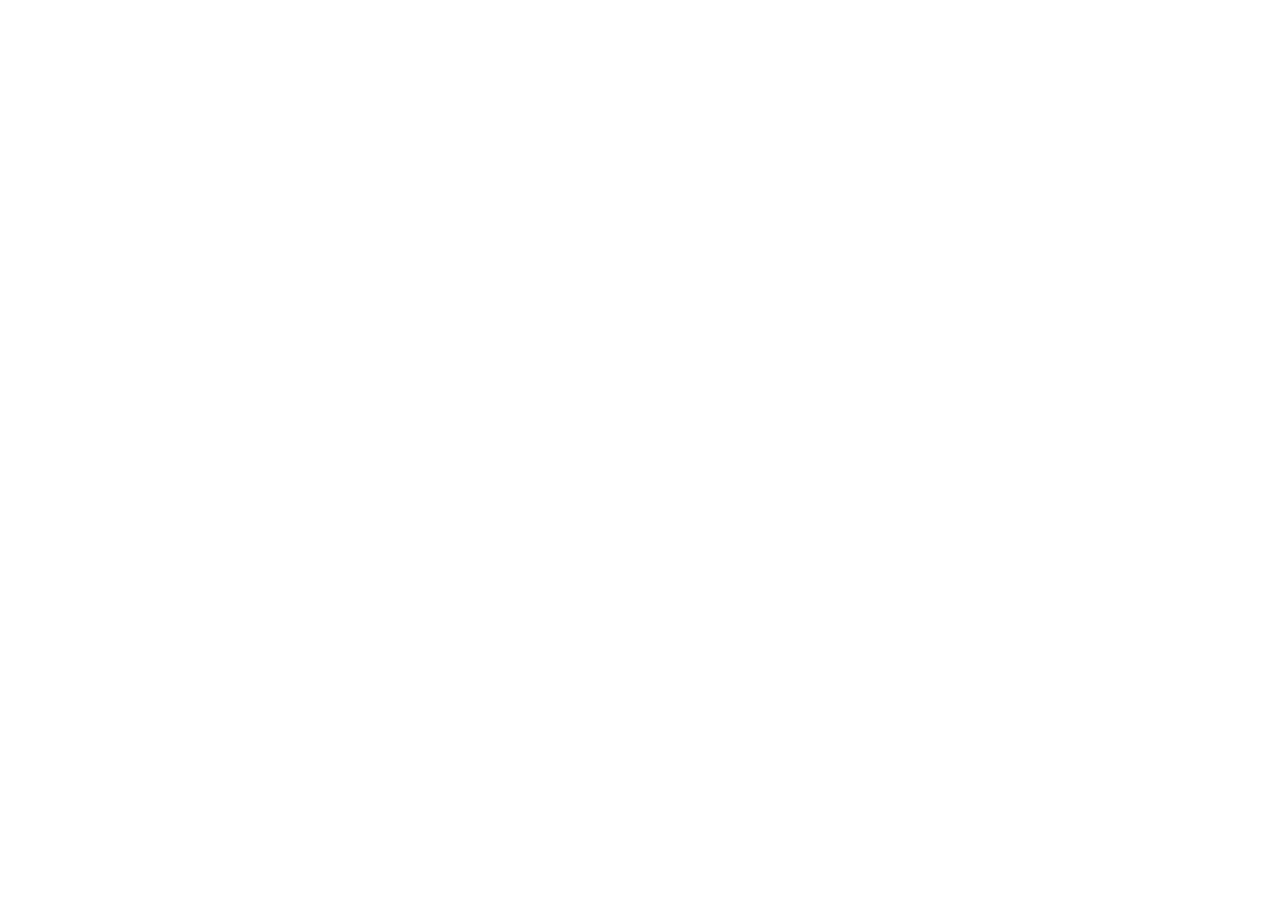
==== commit b4411c19: "feat: deleted body" ====
--- a/index.html
+++ b/index.html
@@ -14,124 +14,7 @@
 </head>
 
 <body>
-    <header class="header">
-        <div class="container">
-            <div class="header-top">
-                <div class="header-left">
-                    <h1 class="header-left__fullname">Roman Sinelnikov</h1>
-                    <p class="header-left__profession">Junior Frontend Developer</p>
-                </div>
-                <!-- /.header-left -->
-                <div class="user">
-                    <img src="image/avatar.jpg" alt="Avatar" class="user__avatar">
-                    <span class="user__name">Shtepselevich</span>
-                </div>
-            </div>
-            <!-- /.header-top -->
-        </div>
-        <!-- /.container -->
-    </header>
-    <!-- /.header -->
-    <nav class="navbar">
-        <div class="container">
-            <ul class="navbar-menu">
-                <li class="navbar-menu__item"><a href="#contacts" class="navbar-menu__link">Contacts</a></li>
-                <li class="navbar-menu__item"><a href="#about" class="navbar-menu__link">About me</a></li>
-                <li class="navbar-menu__item"><a href="#skills" class="navbar-menu__link">Skills</a></li>
-                <li class="navbar-menu__item"><a href="#code" class="navbar-menu__link">Code example</a></li>
-                <li class="navbar-menu__item"><a href="#experience" class="navbar-menu__link">Experience</a></li>
-                <li class="navbar-menu__item"><a href="#education" class="navbar-menu__link">Education</a></li>
-                <li class="navbar-menu__item"><a href="#languages" class="navbar-menu__link">Languages</a></li>
-            </ul>
-        </div>
-        <!-- /.container -->
-    </nav>
-    <!-- /.navbar -->
-    <section id="contacts" class="contacts">
-        <div class="container">
-            <h2 class="contacts-header">Contacts</h2>
-            <ul class="contacts-content">
-                <li class="contacts-content__info"><a href="" class="contacts-content__link">Email:
-                        sinelnikov.romann@yandex.ru</a></li>
-                <li class="contacts-content__info"><a href="" class="contacts-content__link">Discord: shtepselevich</a>
-                </li>
-            </ul>
-        </div>
-        <!-- /.container -->
-    </section>
-    <!-- /.contacts -->
-    <section id="about" class="about">
-        <div class="container">
-            <h2 class="about-header">About me</h2>
-            <p class="about-text">My name is Roman, I am 32 years old. I have various work experience, and at the
-                moment my main skills are communication and learning. Already a little familiar with HTML in CSS
-                and I want to improve my skills and knowledge in Frontend development.</p>
-        </div>
-    </section>
-    <section id="skills" class="skills">
-        <div class="container">
-            <h2 class="skills-header">Skills</h2>
-            <ul class="skills-content">
-                <li class="skills-content__info">Html</li>
-                <li class="skills-content__info">Css</li>
-                <li class="skills-content__info">Sass</li>
-                <li class="skills-content__info">VSCode</li>
-                <li class="skills-content__info">Figma</li>
-            </ul>
-        </div>
-    </section>
-    <section id="code" class="code">
-        <div class="container">
-            <h2 class="code-header">Code example</h2>
-            <pre>
-                  <code class="code-example">let dropZone = document.querySelector("div"),
-                        input = document.querySelector("input"),
-                        file,
-                        text,
-                        progress,
-                        volume,
-                        audio,
-                        frequencyArray;
-                      dropZone.ondrop = (e) => {
-                        e.preventDefault();</code>
-            </pre>
-        </div>
-    </section>
-    <section id="experience" class="experience">
-        <div class="container">
-            <h2 class="experience-header">Experience</h2>
-            <p class="experience-content">RS Schools «JavaScript/Front-end. Stage 0»</p>
-            <a href="https://shtepselevich.github.io/rsschool-cv/cv"
-                class="experience-link">https://shtepselevich.github.io/rsschool-cv/cv</a>
-        </div>
-    </section>
-    <section id="education" class="education">
-        <div class="container">
-            <h2 class="education-header">Education</h2>
-            <p class="education-content">MTUCI - Moscow Technical University of Communications and Informatics
-            </p>
-        </div>
-    </section>
-    <section id="languages" class="languages">
-        <div class="container">
-            <h2 class="languages-header">Languages</h2>
-            <ul class="languages-content">
-                <li class="languages-content__info">Russian</li>
-                <li class="languages-content__info">English: A2 Pre-Intermediate</li>
-            </ul>
-        </div>
-    </section>
-    <footer class="footer">
-        <div class="container">
-            <div class="footer-menu">
-                <a href="https://github.com/Shtepselevich" class="footer-menu__link"><img
-                        src="image/GitHub_Logo_White.png" alt="GitHub logo" class="footer-menu__git"></a>
-                <span>Created in 2023</span>
-                <a href="https://rs.school/js/" class="footer-menu__link"><img src="image/image.jpg" alt="RS logo"
-                        class="footer-menu__rs"></a>
-            </div>
-        </div>
-    </footer>
+
 </body>
 
 </html>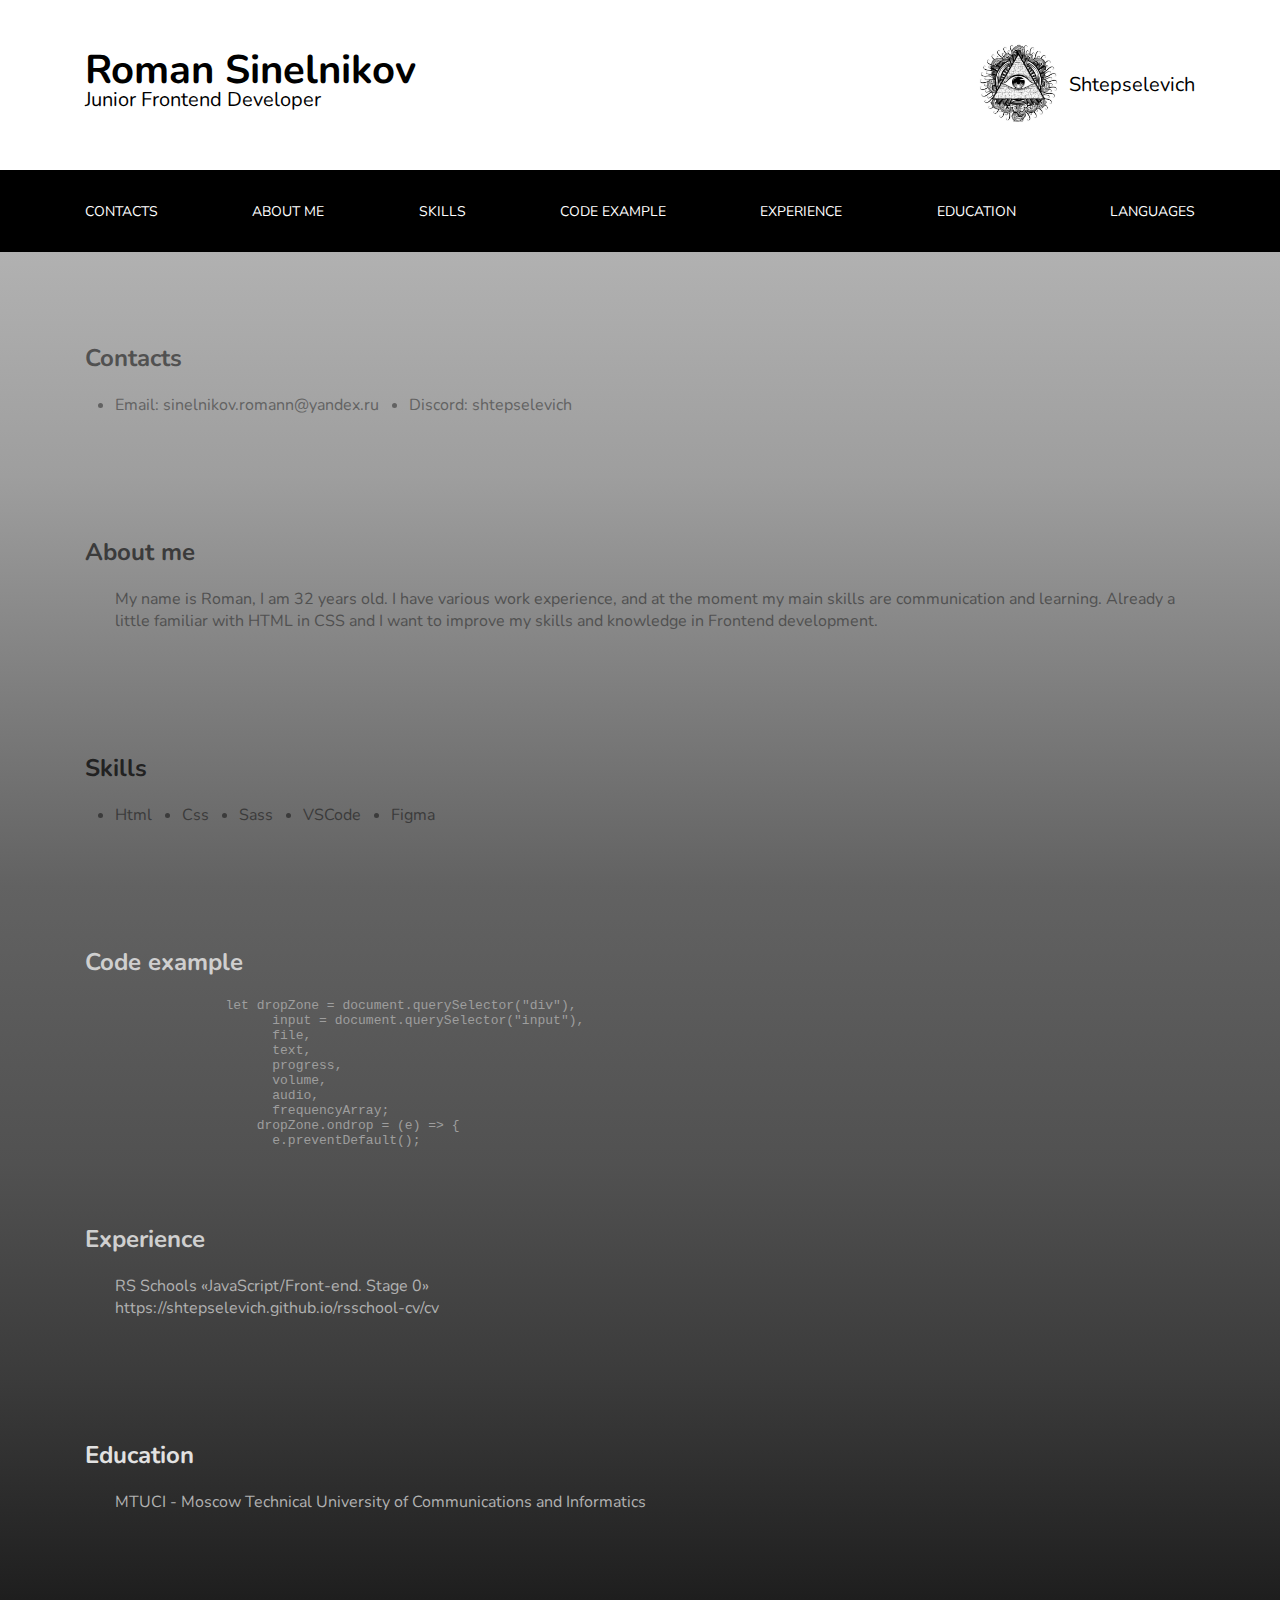
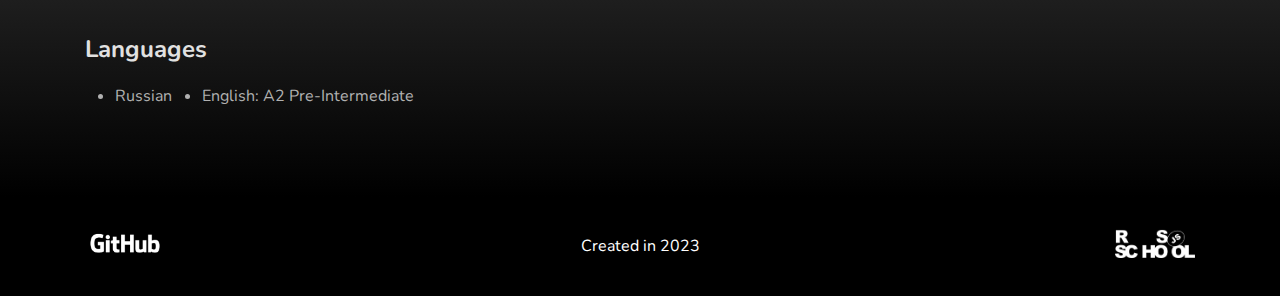
==== commit 74da0023: "Revert "HTML, CSS & Git Basics"" ====
--- a/index.html
+++ b/index.html
@@ -14,7 +14,124 @@
 </head>
 
 <body>
-
+    <header class="header">
+        <div class="container">
+            <div class="header-top">
+                <div class="header-left">
+                    <h1 class="header-left__fullname">Roman Sinelnikov</h1>
+                    <p class="header-left__profession">Junior Frontend Developer</p>
+                </div>
+                <!-- /.header-left -->
+                <div class="user">
+                    <img src="image/avatar.jpg" alt="Avatar" class="user__avatar">
+                    <span class="user__name">Shtepselevich</span>
+                </div>
+            </div>
+            <!-- /.header-top -->
+        </div>
+        <!-- /.container -->
+    </header>
+    <!-- /.header -->
+    <nav class="navbar">
+        <div class="container">
+            <ul class="navbar-menu">
+                <li class="navbar-menu__item"><a href="#contacts" class="navbar-menu__link">Contacts</a></li>
+                <li class="navbar-menu__item"><a href="#about" class="navbar-menu__link">About me</a></li>
+                <li class="navbar-menu__item"><a href="#skills" class="navbar-menu__link">Skills</a></li>
+                <li class="navbar-menu__item"><a href="#code" class="navbar-menu__link">Code example</a></li>
+                <li class="navbar-menu__item"><a href="#experience" class="navbar-menu__link">Experience</a></li>
+                <li class="navbar-menu__item"><a href="#education" class="navbar-menu__link">Education</a></li>
+                <li class="navbar-menu__item"><a href="#languages" class="navbar-menu__link">Languages</a></li>
+            </ul>
+        </div>
+        <!-- /.container -->
+    </nav>
+    <!-- /.navbar -->
+    <section id="contacts" class="contacts">
+        <div class="container">
+            <h2 class="contacts-header">Contacts</h2>
+            <ul class="contacts-content">
+                <li class="contacts-content__info"><a href="" class="contacts-content__link">Email:
+                        sinelnikov.romann@yandex.ru</a></li>
+                <li class="contacts-content__info"><a href="" class="contacts-content__link">Discord: shtepselevich</a>
+                </li>
+            </ul>
+        </div>
+        <!-- /.container -->
+    </section>
+    <!-- /.contacts -->
+    <section id="about" class="about">
+        <div class="container">
+            <h2 class="about-header">About me</h2>
+            <p class="about-text">My name is Roman, I am 32 years old. I have various work experience, and at the
+                moment my main skills are communication and learning. Already a little familiar with HTML in CSS
+                and I want to improve my skills and knowledge in Frontend development.</p>
+        </div>
+    </section>
+    <section id="skills" class="skills">
+        <div class="container">
+            <h2 class="skills-header">Skills</h2>
+            <ul class="skills-content">
+                <li class="skills-content__info">Html</li>
+                <li class="skills-content__info">Css</li>
+                <li class="skills-content__info">Sass</li>
+                <li class="skills-content__info">VSCode</li>
+                <li class="skills-content__info">Figma</li>
+            </ul>
+        </div>
+    </section>
+    <section id="code" class="code">
+        <div class="container">
+            <h2 class="code-header">Code example</h2>
+            <pre>
+                  <code class="code-example">let dropZone = document.querySelector("div"),
+                        input = document.querySelector("input"),
+                        file,
+                        text,
+                        progress,
+                        volume,
+                        audio,
+                        frequencyArray;
+                      dropZone.ondrop = (e) => {
+                        e.preventDefault();</code>
+            </pre>
+        </div>
+    </section>
+    <section id="experience" class="experience">
+        <div class="container">
+            <h2 class="experience-header">Experience</h2>
+            <p class="experience-content">RS Schools «JavaScript/Front-end. Stage 0»</p>
+            <a href="https://shtepselevich.github.io/rsschool-cv/cv"
+                class="experience-link">https://shtepselevich.github.io/rsschool-cv/cv</a>
+        </div>
+    </section>
+    <section id="education" class="education">
+        <div class="container">
+            <h2 class="education-header">Education</h2>
+            <p class="education-content">MTUCI - Moscow Technical University of Communications and Informatics
+            </p>
+        </div>
+    </section>
+    <section id="languages" class="languages">
+        <div class="container">
+            <h2 class="languages-header">Languages</h2>
+            <ul class="languages-content">
+                <li class="languages-content__info">Russian</li>
+                <li class="languages-content__info">English: A2 Pre-Intermediate</li>
+            </ul>
+        </div>
+    </section>
+    <footer class="footer">
+        <div class="container">
+            <div class="footer-menu">
+                <a href="https://github.com/Shtepselevich" class="footer-menu__link"><img
+                        src="image/GitHub_Logo_White.png" alt="GitHub logo" class="footer-menu__git"></a>
+                <span>Created in 2023</span>
+                <a href="https://rs.school/js/" class="footer-menu__link"><img src="image/image.jpg" alt="RS logo"
+                        class="footer-menu__rs"></a>
+            </div>
+        </div>
+    </footer>
 </body>
 
 </html>